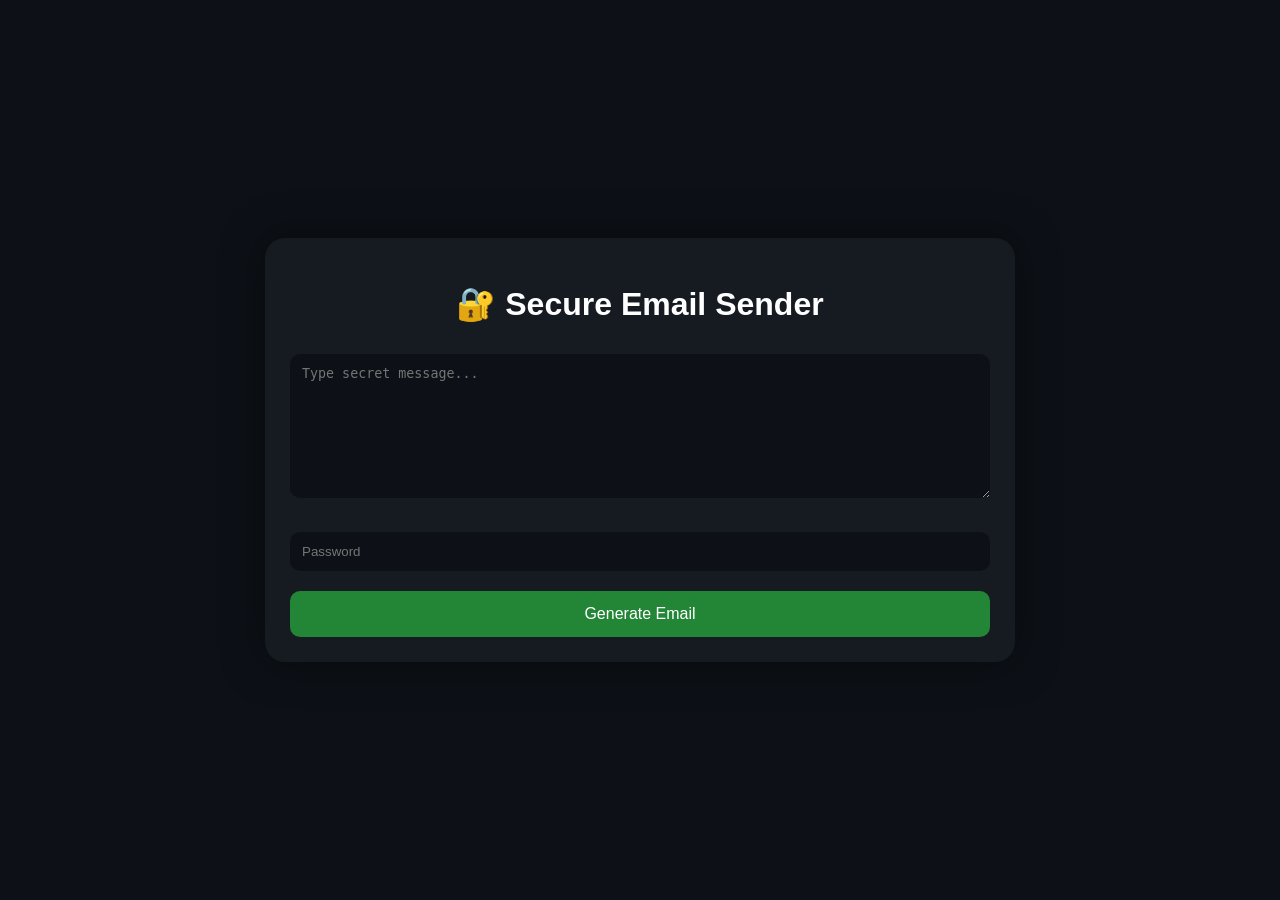
==== encrypted-mail-service/index.html @ b3e51f75 "Create index.html" ====
<!DOCTYPE html>
<html lang="en">
<head>
<meta charset="UTF-8">
<meta name="viewport" content="width=device-width,initial-scale=1.0">
<title>Secure Mail</title>

<style>
body{
    margin:0;
    background:#0d1117;
    color:white;
    font-family:Arial,sans-serif;
    display:flex;
    justify-content:center;
    align-items:center;
    min-height:100vh;
}

.container{
    width:min(95%,700px);
    background:#161b22;
    padding:25px;
    border-radius:20px;
    box-shadow:0 0 40px rgba(0,0,0,.5);
}

h1{
    text-align:center;
}

textarea,input{
    width:100%;
    margin-top:10px;
    margin-bottom:20px;
    padding:12px;
    border:none;
    border-radius:10px;
    background:#0d1117;
    color:white;
    box-sizing:border-box;
}

button{
    width:100%;
    padding:14px;
    border:none;
    border-radius:10px;
    background:#238636;
    color:white;
    font-size:16px;
    cursor:pointer;
}

button:hover{
    opacity:.9;
}

#viewer{
    display:none;
}

pre{
    white-space:pre-wrap;
    word-wrap:break-word;
    background:#0d1117;
    padding:15px;
    border-radius:10px;
}
</style>
</head>
<body>

<div class="container">

<!-- SEND -->
<div id="sender">
    <h1>🔐 Secure Email Sender</h1>

    <textarea id="message" rows="8" placeholder="Type secret message..."></textarea>

    <input type="password" id="password" placeholder="Password">

    <button onclick="sendMail()">Generate Email</button>
</div>

<!-- VIEW -->
<div id="viewer">
    <h1>📩 Encrypted Message</h1>

    <input type="password" id="viewPassword" placeholder="Password">

    <button onclick="decryptMessage()">Decrypt</button>

    <pre id="output"></pre>
</div>

</div>

<script>
const hash = location.hash.slice(1);

if(hash){
    document.getElementById("sender").style.display="none";
    document.getElementById("viewer").style.display="block";
}

async function getKey(password,salt){
    const enc = new TextEncoder();

    const keyMaterial = await crypto.subtle.importKey(
        "raw",
        enc.encode(password),
        {name:"PBKDF2"},
        false,
        ["deriveKey"]
    );

    return crypto.subtle.deriveKey(
        {
            name:"PBKDF2",
            salt:salt,
            iterations:100000,
            hash:"SHA-256"
        },
        keyMaterial,
        {name:"AES-GCM",length:256},
        false,
        ["encrypt","decrypt"]
    );
}

function bufToBase64(buf){
    return btoa(String.fromCharCode(...new Uint8Array(buf)));
}

function base64ToBuf(base64){
    return Uint8Array.from(atob(base64),c=>c.charCodeAt(0));
}

async function encryptMessage(message,password){

    const enc = new TextEncoder();

    const salt = crypto.getRandomValues(new Uint8Array(16));
    const iv = crypto.getRandomValues(new Uint8Array(12));

    const key = await getKey(password,salt);

    const encrypted = await crypto.subtle.encrypt(
        {name:"AES-GCM",iv},
        key,
        enc.encode(message)
    );

    return JSON.stringify({
        salt:bufToBase64(salt),
        iv:bufToBase64(iv),
        data:bufToBase64(encrypted)
    });
}

async function decryptData(payload,password){

    const obj = JSON.parse(payload);

    const salt = base64ToBuf(obj.salt);
    const iv = base64ToBuf(obj.iv);
    const data = base64ToBuf(obj.data);

    const key = await getKey(password,salt);

    const decrypted = await crypto.subtle.decrypt(
        {name:"AES-GCM",iv},
        key,
        data
    );

    return new TextDecoder().decode(decrypted);
}

async function sendMail(){

    const message = document.getElementById("message").value;
    const password = document.getElementById("password").value;

    if(!message || !password){
        alert("Fill everything");
        return;
    }

    const encrypted = await encryptMessage(message,password);

    const url =
        location.origin +
        location.pathname +
        "#" +
        encodeURIComponent(encrypted);

    const mail =
        "mailto:?subject=Encrypted Message&body=" +
        encodeURIComponent(url);

    window.location.href = mail;
}

async function decryptMessage(){

    try{

        const password =
            document.getElementById("viewPassword").value;

        const payload =
            decodeURIComponent(location.hash.slice(1));

        const text =
            await decryptData(payload,password);

        document.getElementById("output").textContent=text;

    }catch(e){
        alert("Wrong password or corrupted message");
    }
}
</script>

</body>
</html>
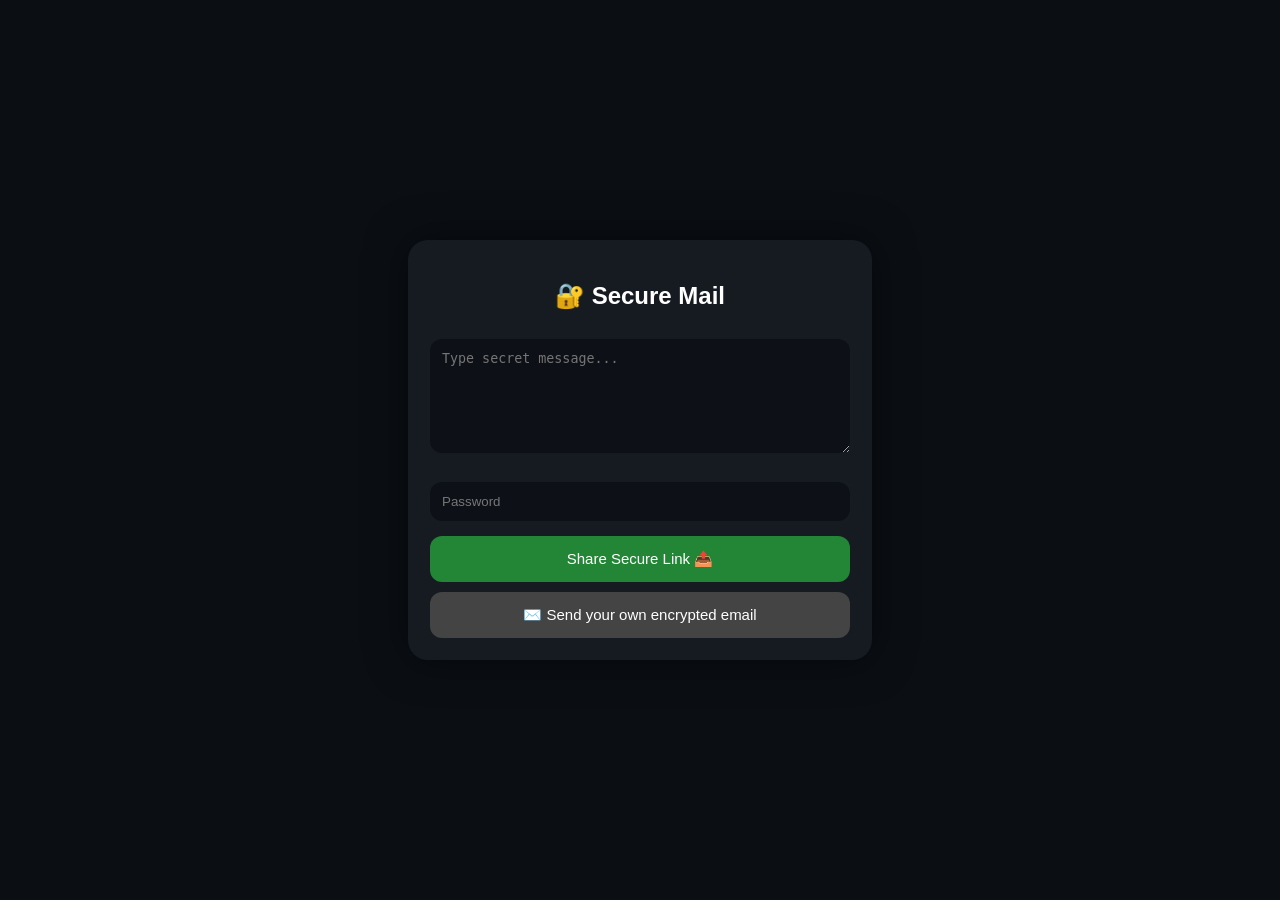
==== commit 985eb284: "Update index.html" ====
--- a/encrypted-mail-service/index.html
+++ b/encrypted-mail-service/index.html
@@ -8,9 +8,9 @@
 <style>
 body{
     margin:0;
-    background:#0d1117;
+    background:#0b0f14;
+    font-family:Arial,sans-serif;
     color:white;
-    font-family:Arial,sans-serif;
     display:flex;
     justify-content:center;
     align-items:center;
@@ -18,24 +18,24 @@
 }
 
 .container{
-    width:min(95%,700px);
+    width:min(95%,420px);
     background:#161b22;
-    padding:25px;
+    padding:22px;
     border-radius:20px;
-    box-shadow:0 0 40px rgba(0,0,0,.5);
-}
-
-h1{
+    box-shadow:0 0 40px rgba(0,0,0,.6);
+}
+
+h2{
     text-align:center;
 }
 
 textarea,input{
     width:100%;
     margin-top:10px;
-    margin-bottom:20px;
+    margin-bottom:15px;
     padding:12px;
     border:none;
-    border-radius:10px;
+    border-radius:12px;
     background:#0d1117;
     color:white;
     box-sizing:border-box;
@@ -45,65 +45,87 @@
     width:100%;
     padding:14px;
     border:none;
-    border-radius:10px;
+    border-radius:12px;
     background:#238636;
     color:white;
-    font-size:16px;
+    font-size:15px;
     cursor:pointer;
 }
 
 button:hover{
-    opacity:.9;
-}
-
-#viewer{
-    display:none;
+    opacity:0.9;
 }
 
 pre{
     white-space:pre-wrap;
-    word-wrap:break-word;
     background:#0d1117;
     padding:15px;
-    border-radius:10px;
-}
+    border-radius:12px;
+}
+
+.hidden{ display:none; }
 </style>
 </head>
+
 <body>
 
 <div class="container">
 
 <!-- SEND -->
-<div id="sender">
-    <h1>🔐 Secure Email Sender</h1>
-
-    <textarea id="message" rows="8" placeholder="Type secret message..."></textarea>
-
+<div id="sendView">
+    <h2>🔐 Secure Mail</h2>
+
+    <textarea id="message" rows="6" placeholder="Type secret message..."></textarea>
     <input type="password" id="password" placeholder="Password">
 
-    <button onclick="sendMail()">Generate Email</button>
+    <button onclick="sendMail()">Share Secure Link 📤</button>
+
+    <!-- NEW BUTTON -->
+    <button onclick="resetComposer()" style="margin-top:10px;background:#444;">
+        ✉️ Send your own encrypted email
+    </button>
 </div>
 
 <!-- VIEW -->
-<div id="viewer">
-    <h1>📩 Encrypted Message</h1>
-
-    <input type="password" id="viewPassword" placeholder="Password">
-
-    <button onclick="decryptMessage()">Decrypt</button>
-
+<div id="view" class="hidden">
+    <h2>📩 Locked Message</h2>
+
+    <input type="password" id="viewPassword" placeholder="Enter password">
+    <button onclick="decryptMessage()">Unlock</button>
+
+    <h3 id="subject"></h3>
     <pre id="output"></pre>
 </div>
 
 </div>
 
 <script>
-const hash = location.hash.slice(1);
-
-if(hash){
-    document.getElementById("sender").style.display="none";
-    document.getElementById("viewer").style.display="block";
-}
+
+/* ================= ROUTING ================= */
+
+const params = new URLSearchParams(location.hash.slice(1));
+let payload = null;
+
+if(params.has("mail")){
+    payload = decodeURIComponent(params.get("mail"));
+    document.getElementById("sendView").classList.add("hidden");
+    document.getElementById("view").classList.remove("hidden");
+}
+
+/* ================= RESET BUTTON ================= */
+
+function resetComposer(){
+
+    document.getElementById("message").value = "";
+    document.getElementById("password").value = "";
+
+    document.getElementById("view").classList.add("hidden");
+    document.getElementById("sendView").classList.remove("hidden");
+
+    history.replaceState(null, "", location.pathname);
+}
+
+/* ================= CRYPTO ================= */
 
 async function getKey(password,salt){
     const enc = new TextEncoder();
@@ -119,7 +141,7 @@
     return crypto.subtle.deriveKey(
         {
             name:"PBKDF2",
-            salt:salt,
+            salt,
             iterations:100000,
             hash:"SHA-256"
         },
@@ -131,26 +153,31 @@
 }
 
 function bufToBase64(buf){
-    return btoa(String.fromCharCode(...new Uint8Array(buf)));
-}
-
-function base64ToBuf(base64){
-    return Uint8Array.from(atob(base64),c=>c.charCodeAt(0));
-}
-
-async function encryptMessage(message,password){
-
-    const enc = new TextEncoder();
-
-    const salt = crypto.getRandomValues(new Uint8Array(16));
-    const iv = crypto.getRandomValues(new Uint8Array(12));
-
-    const key = await getKey(password,salt);
-
-    const encrypted = await crypto.subtle.encrypt(
+    let binary='';
+    const bytes=new Uint8Array(buf);
+    for(let i=0;i<bytes.length;i++){
+        binary+=String.fromCharCode(bytes[i]);
+    }
+    return btoa(binary);
+}
+
+function base64ToBuf(b64){
+    return Uint8Array.from(atob(b64),c=>c.charCodeAt(0));
+}
+
+async function encryptMessage(msg,pw){
+
+    const enc=new TextEncoder();
+
+    const salt=crypto.getRandomValues(new Uint8Array(16));
+    const iv=crypto.getRandomValues(new Uint8Array(12));
+
+    const key=await getKey(pw,salt);
+
+    const encrypted=await crypto.subtle.encrypt(
         {name:"AES-GCM",iv},
         key,
-        enc.encode(message)
+        enc.encode(msg)
     );
 
     return JSON.stringify({
@@ -160,17 +187,17 @@
     });
 }
 
-async function decryptData(payload,password){
-
-    const obj = JSON.parse(payload);
-
-    const salt = base64ToBuf(obj.salt);
-    const iv = base64ToBuf(obj.iv);
-    const data = base64ToBuf(obj.data);
-
-    const key = await getKey(password,salt);
-
-    const decrypted = await crypto.subtle.decrypt(
+async function decryptData(payload,pw){
+
+    const obj=JSON.parse(payload);
+
+    const salt=base64ToBuf(obj.salt);
+    const iv=base64ToBuf(obj.iv);
+    const data=base64ToBuf(obj.data);
+
+    const key=await getKey(pw,salt);
+
+    const decrypted=await crypto.subtle.decrypt(
         {name:"AES-GCM",iv},
         key,
         data
@@ -179,50 +206,63 @@
     return new TextDecoder().decode(decrypted);
 }
 
+/* ================= SEND ================= */
+
 async function sendMail(){
 
-    const message = document.getElementById("message").value;
-    const password = document.getElementById("password").value;
+    const message=document.getElementById("message").value;
+    const password=document.getElementById("password").value;
 
     if(!message || !password){
         alert("Fill everything");
         return;
     }
 
-    const encrypted = await encryptMessage(message,password);
+    const encrypted=await encryptMessage(message,password);
 
     const url =
-        location.origin +
-        location.pathname +
-        "#" +
+        "https://hackertyper2311.github.io/encrypted-mail-service/#mail=" +
         encodeURIComponent(encrypted);
 
-    const mail =
-        "mailto:?subject=Encrypted Message&body=" +
-        encodeURIComponent(url);
-
-    window.location.href = mail;
-}
+    const shareText =
+`🔐 Secure Message
+
+Open:
+${url}
+
+Password required.`;
+
+    if(navigator.share){
+        await navigator.share({
+            title:"🔐 Secure Message",
+            text:shareText,
+            url:url
+        });
+    }else{
+        window.location.href =
+            "mailto:?subject=🔐 Secure Message&body=" +
+            encodeURIComponent(shareText);
+    }
+}
+
+/* ================= DECRYPT ================= */
 
 async function decryptMessage(){
 
     try{
 
-        const password =
-            document.getElementById("viewPassword").value;
-
-        const payload =
-            decodeURIComponent(location.hash.slice(1));
-
-        const text =
-            await decryptData(payload,password);
-
+        const pw=document.getElementById("viewPassword").value;
+
+        const text=await decryptData(payload,pw);
+
+        document.getElementById("subject").textContent="🔐 Secure Message";
         document.getElementById("output").textContent=text;
 
     }catch(e){
         alert("Wrong password or corrupted message");
     }
 }
+
 </script>
 
 </body>
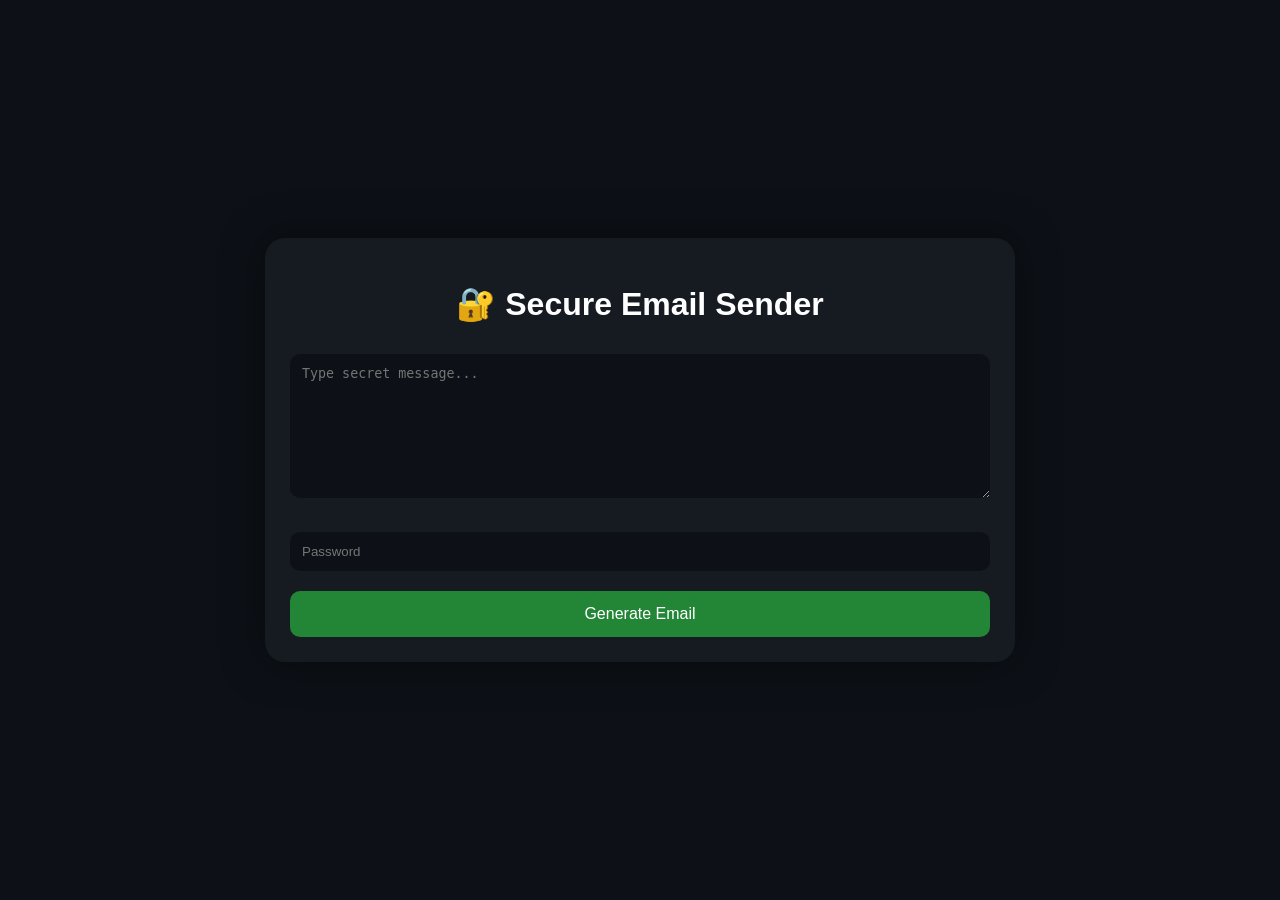
==== commit fb1d3da7: "Update index.html" ====
--- a/encrypted-mail-service/index.html
+++ b/encrypted-mail-service/index.html
@@ -8,9 +8,9 @@
 <style>
 body{
     margin:0;
-    background:#0b0f14;
+    background:#0d1117;
+    color:white;
     font-family:Arial,sans-serif;
-    color:white;
     display:flex;
     justify-content:center;
     align-items:center;
@@ -18,24 +18,24 @@
 }
 
 .container{
-    width:min(95%,420px);
+    width:min(95%,700px);
     background:#161b22;
-    padding:22px;
+    padding:25px;
     border-radius:20px;
-    box-shadow:0 0 40px rgba(0,0,0,.6);
-}
-
-h2{
+    box-shadow:0 0 40px rgba(0,0,0,.5);
+}
+
+h1{
     text-align:center;
 }
 
 textarea,input{
     width:100%;
     margin-top:10px;
-    margin-bottom:15px;
+    margin-bottom:20px;
     padding:12px;
     border:none;
-    border-radius:12px;
+    border-radius:10px;
     background:#0d1117;
     color:white;
     box-sizing:border-box;
@@ -45,87 +45,65 @@
     width:100%;
     padding:14px;
     border:none;
-    border-radius:12px;
+    border-radius:10px;
     background:#238636;
     color:white;
-    font-size:15px;
+    font-size:16px;
     cursor:pointer;
 }
 
 button:hover{
-    opacity:0.9;
+    opacity:.9;
+}
+
+#viewer{
+    display:none;
 }
 
 pre{
     white-space:pre-wrap;
+    word-wrap:break-word;
     background:#0d1117;
     padding:15px;
-    border-radius:12px;
-}
-
-.hidden{ display:none; }
+    border-radius:10px;
+}
 </style>
 </head>
-
 <body>
 
 <div class="container">
 
 <!-- SEND -->
-<div id="sendView">
-    <h2>🔐 Secure Mail</h2>
-
-    <textarea id="message" rows="6" placeholder="Type secret message..."></textarea>
+<div id="sender">
+    <h1>🔐 Secure Email Sender</h1>
+
+    <textarea id="message" rows="8" placeholder="Type secret message..."></textarea>
+
     <input type="password" id="password" placeholder="Password">
 
-    <button onclick="sendMail()">Share Secure Link 📤</button>
-
-    <!-- NEW BUTTON -->
-    <button onclick="resetComposer()" style="margin-top:10px;background:#444;">
-        ✉️ Send your own encrypted email
-    </button>
+    <button onclick="sendMail()">Generate Email</button>
 </div>
 
 <!-- VIEW -->
-<div id="view" class="hidden">
-    <h2>📩 Locked Message</h2>
-
-    <input type="password" id="viewPassword" placeholder="Enter password">
-    <button onclick="decryptMessage()">Unlock</button>
-
-    <h3 id="subject"></h3>
+<div id="viewer">
+    <h1>📩 Encrypted Message</h1>
+
+    <input type="password" id="viewPassword" placeholder="Password">
+
+    <button onclick="decryptMessage()">Decrypt</button>
+
     <pre id="output"></pre>
 </div>
 
 </div>
 
 <script>
-
-/* ================= ROUTING ================= */
-
-const params = new URLSearchParams(location.hash.slice(1));
-let payload = null;
-
-if(params.has("mail")){
-    payload = decodeURIComponent(params.get("mail"));
-    document.getElementById("sendView").classList.add("hidden");
-    document.getElementById("view").classList.remove("hidden");
-}
-
-/* ================= RESET BUTTON ================= */
-
-function resetComposer(){
-
-    document.getElementById("message").value = "";
-    document.getElementById("password").value = "";
-
-    document.getElementById("view").classList.add("hidden");
-    document.getElementById("sendView").classList.remove("hidden");
-
-    history.replaceState(null, "", location.pathname);
-}
-
-/* ================= CRYPTO ================= */
+const hash = location.hash.slice(1);
+
+if(hash){
+    document.getElementById("sender").style.display="none";
+    document.getElementById("viewer").style.display="block";
+}
 
 async function getKey(password,salt){
     const enc = new TextEncoder();
@@ -141,7 +119,7 @@
     return crypto.subtle.deriveKey(
         {
             name:"PBKDF2",
-            salt,
+            salt:salt,
             iterations:100000,
             hash:"SHA-256"
         },
@@ -153,31 +131,26 @@
 }
 
 function bufToBase64(buf){
-    let binary='';
-    const bytes=new Uint8Array(buf);
-    for(let i=0;i<bytes.length;i++){
-        binary+=String.fromCharCode(bytes[i]);
-    }
-    return btoa(binary);
-}
-
-function base64ToBuf(b64){
-    return Uint8Array.from(atob(b64),c=>c.charCodeAt(0));
-}
-
-async function encryptMessage(msg,pw){
-
-    const enc=new TextEncoder();
-
-    const salt=crypto.getRandomValues(new Uint8Array(16));
-    const iv=crypto.getRandomValues(new Uint8Array(12));
-
-    const key=await getKey(pw,salt);
-
-    const encrypted=await crypto.subtle.encrypt(
+    return btoa(String.fromCharCode(...new Uint8Array(buf)));
+}
+
+function base64ToBuf(base64){
+    return Uint8Array.from(atob(base64),c=>c.charCodeAt(0));
+}
+
+async function encryptMessage(message,password){
+
+    const enc = new TextEncoder();
+
+    const salt = crypto.getRandomValues(new Uint8Array(16));
+    const iv = crypto.getRandomValues(new Uint8Array(12));
+
+    const key = await getKey(password,salt);
+
+    const encrypted = await crypto.subtle.encrypt(
         {name:"AES-GCM",iv},
         key,
-        enc.encode(msg)
+        enc.encode(message)
     );
 
     return JSON.stringify({
@@ -187,17 +160,17 @@
     });
 }
 
-async function decryptData(payload,pw){
-
-    const obj=JSON.parse(payload);
-
-    const salt=base64ToBuf(obj.salt);
-    const iv=base64ToBuf(obj.iv);
-    const data=base64ToBuf(obj.data);
-
-    const key=await getKey(pw,salt);
-
-    const decrypted=await crypto.subtle.decrypt(
+async function decryptData(payload,password){
+
+    const obj = JSON.parse(payload);
+
+    const salt = base64ToBuf(obj.salt);
+    const iv = base64ToBuf(obj.iv);
+    const data = base64ToBuf(obj.data);
+
+    const key = await getKey(password,salt);
+
+    const decrypted = await crypto.subtle.decrypt(
         {name:"AES-GCM",iv},
         key,
         data
@@ -206,63 +179,50 @@
     return new TextDecoder().decode(decrypted);
 }
 
-/* ================= SEND ================= */
-
 async function sendMail(){
 
-    const message=document.getElementById("message").value;
-    const password=document.getElementById("password").value;
+    const message = document.getElementById("message").value;
+    const password = document.getElementById("password").value;
 
     if(!message || !password){
         alert("Fill everything");
         return;
     }
 
-    const encrypted=await encryptMessage(message,password);
+    const encrypted = await encryptMessage(message,password);
 
     const url =
-        "https://hackertyper2311.github.io/encrypted-mail-service/#mail=" +
+        location.origin +
+        location.pathname +
+        "#" +
         encodeURIComponent(encrypted);
 
-    const shareText =
-`🔐 Secure Message
-
-Open:
-${url}
-
-Password required.`;
-
-    if(navigator.share){
-        await navigator.share({
-            title:"🔐 Secure Message",
-            text:shareText,
-            url:url
-        });
-    }else{
-        window.location.href =
-            "mailto:?subject=🔐 Secure Message&body=" +
-            encodeURIComponent(shareText);
-    }
-}
-
-/* ================= DECRYPT ================= */
+    const mail =
+        "mailto:?subject=Encrypted Message&body=" +
+        encodeURIComponent(url);
+
+    window.location.href = mail;
+}
 
 async function decryptMessage(){
 
     try{
 
-        const pw=document.getElementById("viewPassword").value;
-
-        const text=await decryptData(payload,pw);
-
-        document.getElementById("subject").textContent="🔐 Secure Message";
+        const password =
+            document.getElementById("viewPassword").value;
+
+        const payload =
+            decodeURIComponent(location.hash.slice(1));
+
+        const text =
+            await decryptData(payload,password);
+
         document.getElementById("output").textContent=text;
 
     }catch(e){
         alert("Wrong password or corrupted message");
     }
 }
-
 </script>
 
 </body>
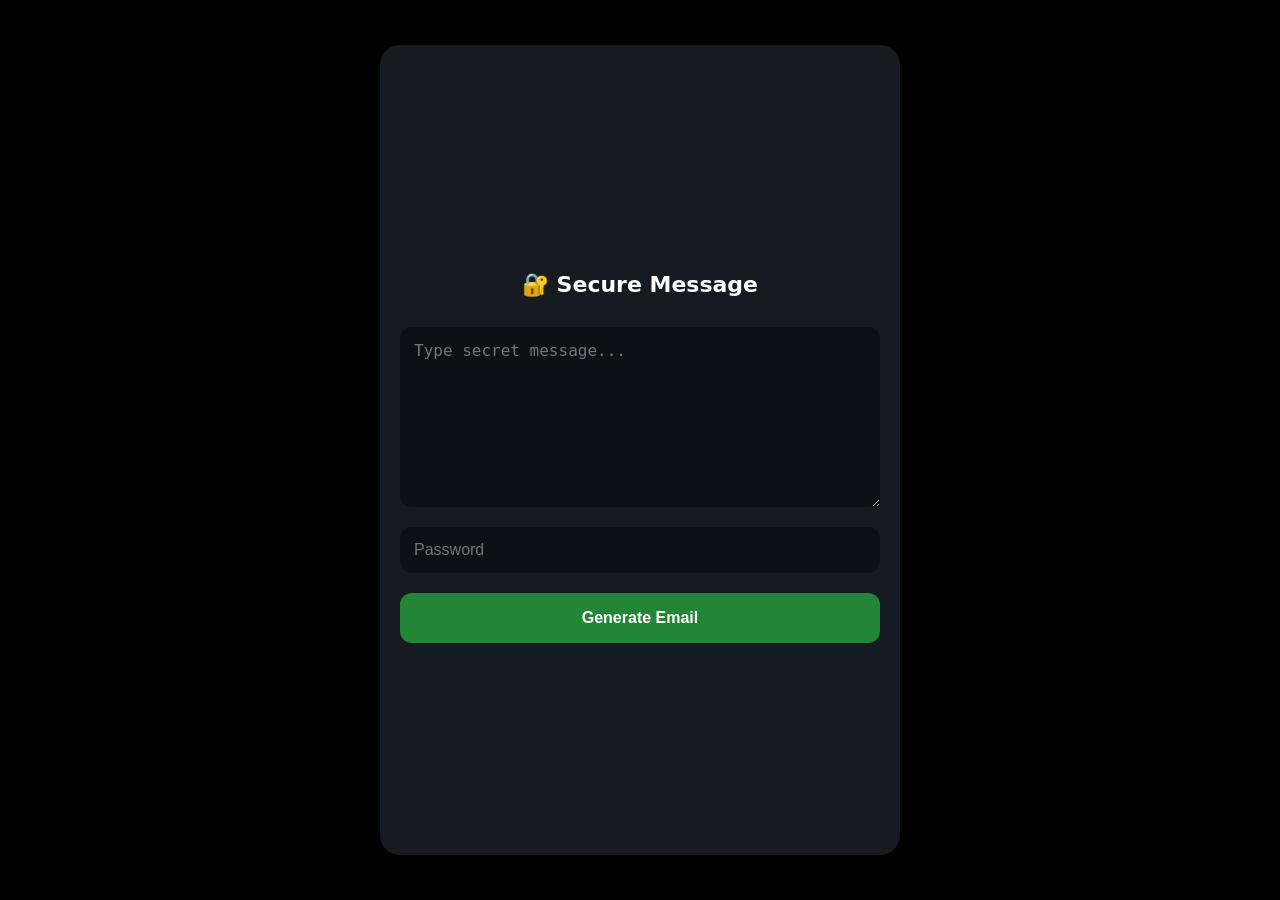
==== commit 0521d67c: "Update index.html" ====
--- a/encrypted-mail-service/index.html
+++ b/encrypted-mail-service/index.html
@@ -2,80 +2,138 @@
 <html lang="en">
 <head>
 <meta charset="UTF-8">
-<meta name="viewport" content="width=device-width,initial-scale=1.0">
+<meta name="viewport" content="width=device-width,initial-scale=1,viewport-fit=cover">
 <title>Secure Mail</title>
 
 <style>
+:root{
+    --bg:#0d1117;
+    --card:#161b22;
+    --accent:#238636;
+    --text:#ffffff;
+}
+
+*{
+    box-sizing:border-box;
+}
+
 body{
     margin:0;
-    background:#0d1117;
-    color:white;
-    font-family:Arial,sans-serif;
+    background:var(--bg);
+    color:var(--text);
+    font-family:system-ui,-apple-system,Segoe UI,Roboto,Arial;
+    height:100vh;
     display:flex;
     justify-content:center;
     align-items:center;
-    min-height:100vh;
-}
-
+}
+
+/* APP */
 .container{
-    width:min(95%,700px);
-    background:#161b22;
-    padding:25px;
-    border-radius:20px;
-    box-shadow:0 0 40px rgba(0,0,0,.5);
-}
-
+    width:100%;
+    height:100vh;
+    max-width:520px;
+    background:var(--card);
+    display:flex;
+    flex-direction:column;
+    padding:20px;
+}
+
+/* SCREENS */
+.screen{
+    display:none;
+    flex:1;
+    flex-direction:column;
+    justify-content:center;
+}
+
+.active{
+    display:flex;
+}
+
+/* TEXT */
 h1{
     text-align:center;
-}
-
+    font-size:22px;
+    margin-bottom:20px;
+}
+
+/* INPUTS */
 textarea,input{
     width:100%;
-    margin-top:10px;
-    margin-bottom:20px;
-    padding:12px;
+    padding:14px;
+    margin:10px 0;
     border:none;
-    border-radius:10px;
-    background:#0d1117;
-    color:white;
-    box-sizing:border-box;
-}
-
+    border-radius:12px;
+    background:var(--bg);
+    color:var(--text);
+    font-size:16px;
+    outline:none;
+}
+
+/* BUTTON */
 button{
     width:100%;
-    padding:14px;
+    padding:16px;
+    margin-top:10px;
     border:none;
-    border-radius:10px;
-    background:#238636;
+    border-radius:12px;
+    background:var(--accent);
     color:white;
     font-size:16px;
+    font-weight:600;
     cursor:pointer;
 }
 
-button:hover{
-    opacity:.9;
-}
-
-#viewer{
-    display:none;
-}
-
+button:active{
+    transform:scale(0.98);
+}
+
+/* MESSAGE */
 pre{
+    background:var(--bg);
+    padding:16px;
+    border-radius:12px;
     white-space:pre-wrap;
-    word-wrap:break-word;
-    background:#0d1117;
-    padding:15px;
-    border-radius:10px;
+    word-break:break-word;
+    font-size:15px;
+}
+
+/* LOADING */
+#loading{
+    text-align:center;
+    opacity:0.7;
+}
+
+/* ERROR */
+#error{
+    color:#ff6b6b;
+    text-align:center;
+    font-size:14px;
+}
+
+/* DESKTOP */
+@media (min-width:700px){
+    body{
+        background:#000;
+    }
+
+    .container{
+        height:90vh;
+        border-radius:20px;
+        box-shadow:0 0 40px rgba(0,0,0,.6);
+    }
 }
 </style>
 </head>
+
 <body>
 
 <div class="container">
 
 <!-- SEND -->
-<div id="sender">
-    <h1>🔐 Secure Email Sender</h1>
+<div id="sender" class="screen active">
+    <h1>🔐 Secure Message</h1>
 
     <textarea id="message" rows="8" placeholder="Type secret message..."></textarea>
 
@@ -84,13 +142,22 @@
     <button onclick="sendMail()">Generate Email</button>
 </div>
 
+<!-- AUTH -->
+<div id="auth" class="screen">
+    <h1>🔑 Enter Password</h1>
+
+    <input type="password" id="viewPassword" placeholder="Password">
+
+    <button onclick="unlockMessage()">Unlock</button>
+
+    <p id="error"></p>
+</div>
+
 <!-- VIEW -->
-<div id="viewer">
-    <h1>📩 Encrypted Message</h1>
-
-    <input type="password" id="viewPassword" placeholder="Password">
-
-    <button onclick="decryptMessage()">Decrypt</button>
+<div id="viewer" class="screen">
+    <h1>📩 Message</h1>
+
+    <div id="loading">⏳ Decrypting...</div>
 
     <pre id="output"></pre>
 </div>
@@ -100,12 +167,22 @@
 <script>
 const hash = location.hash.slice(1);
 
+/* SCREEN CONTROL */
+function show(id){
+    document.querySelectorAll(".screen").forEach(s=>s.classList.remove("active"));
+    document.getElementById(id).classList.add("active");
+}
+
+/* INIT */
 if(hash){
-    document.getElementById("sender").style.display="none";
-    document.getElementById("viewer").style.display="block";
-}
-
-async function getKey(password,salt){
+    show("auth");
+}else{
+    show("sender");
+}
+
+/* ---------- CRYPTO ---------- */
+
+async function getKey(password, salt){
     const enc = new TextEncoder();
 
     const keyMaterial = await crypto.subtle.importKey(
@@ -119,7 +196,7 @@
     return crypto.subtle.deriveKey(
         {
             name:"PBKDF2",
-            salt:salt,
+            salt,
             iterations:100000,
             hash:"SHA-256"
         },
@@ -138,6 +215,7 @@
     return Uint8Array.from(atob(base64),c=>c.charCodeAt(0));
 }
 
+/* ENCRYPT */
 async function encryptMessage(message,password){
 
     const enc = new TextEncoder();
@@ -160,6 +238,7 @@
     });
 }
 
+/* DECRYPT */
 async function decryptData(payload,password){
 
     const obj = JSON.parse(payload);
@@ -179,6 +258,35 @@
     return new TextDecoder().decode(decrypted);
 }
 
+/* UNLOCK FLOW */
+async function unlockMessage(){
+
+    const password = document.getElementById("viewPassword").value;
+    const payload = decodeURIComponent(hash);
+
+    if(!password){
+        document.getElementById("error").textContent="Enter password";
+        return;
+    }
+
+    show("viewer");
+    document.getElementById("loading").style.display="block";
+    document.getElementById("output").textContent="";
+
+    try{
+        const text = await decryptData(payload,password);
+
+        document.getElementById("loading").style.display="none";
+        document.getElementById("output").textContent = text;
+
+    }catch(e){
+        document.getElementById("loading").style.display="none";
+        show("auth");
+        document.getElementById("error").textContent="❌ Wrong password";
+    }
+}
+
+/* SEND */
 async function sendMail(){
 
     const message = document.getElementById("message").value;
@@ -203,26 +311,6 @@
 
     window.location.href = mail;
 }
-
-async function decryptMessage(){
-
-    try{
-
-        const password =
-            document.getElementById("viewPassword").value;
-
-        const payload =
-            decodeURIComponent(location.hash.slice(1));
-
-        const text =
-            await decryptData(payload,password);
-
-        document.getElementById("output").textContent=text;
-
-    }catch(e){
-        alert("Wrong password or corrupted message");
-    }
-}
 </script>
 
 </body>
